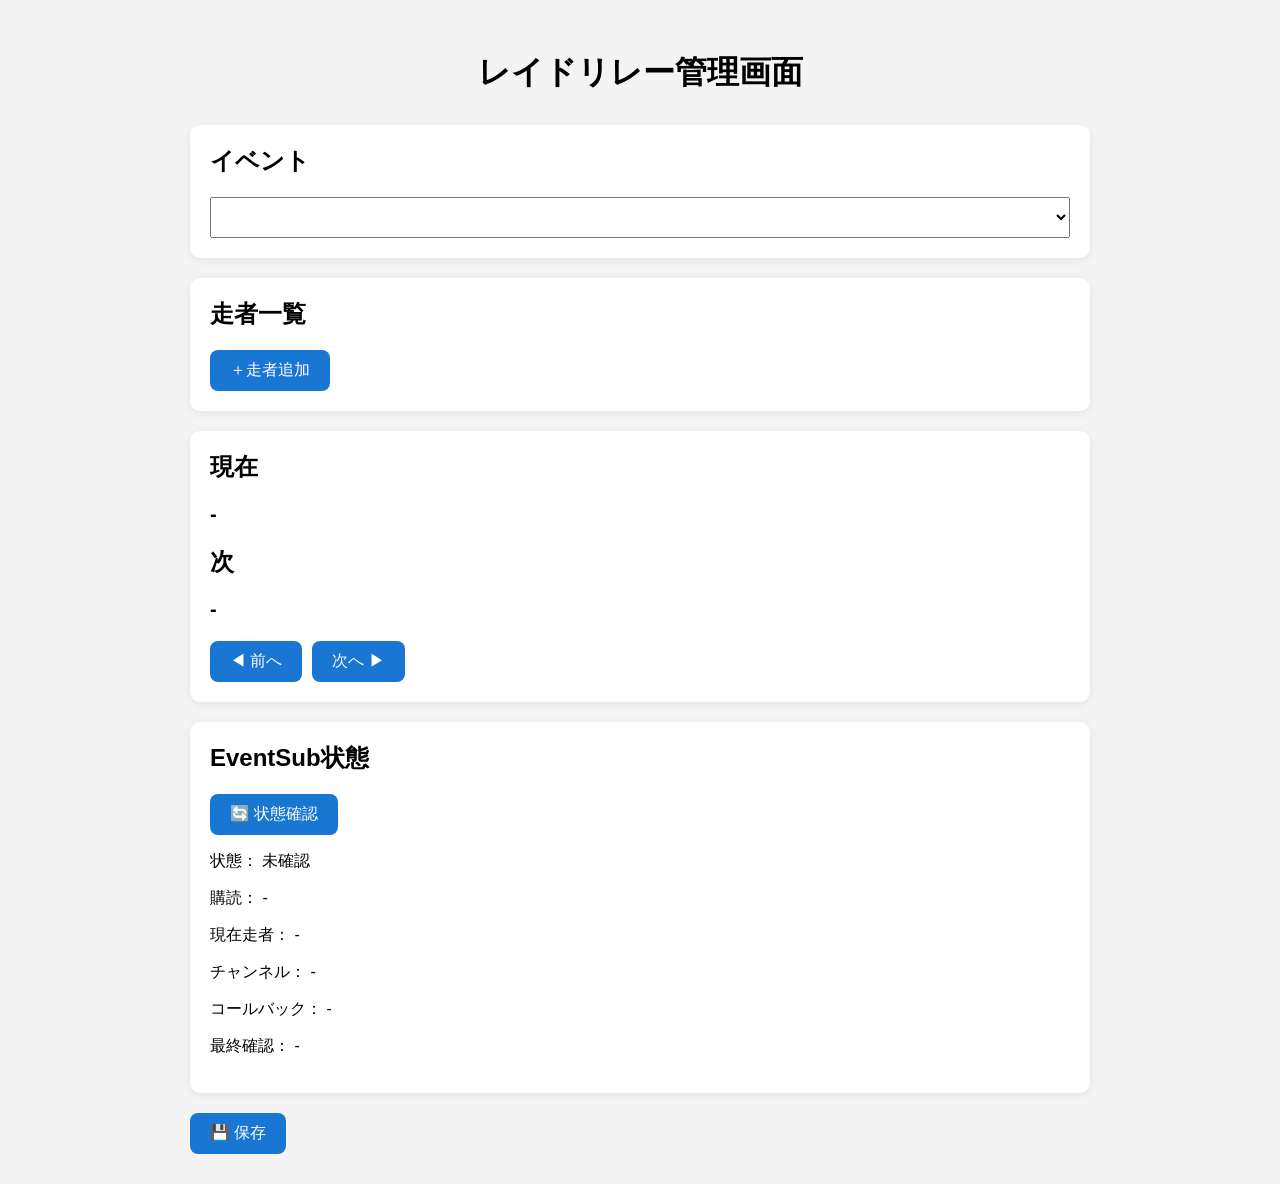
==== admin.html @ b4f37db7 "Update admin.html" ====
<!DOCTYPE html>
<html lang="ja">

<head>

<meta charset="UTF-8">
<meta name="viewport" content="width=device-width, initial-scale=1">

<title>レイドリレー管理画面</title>

<link rel="stylesheet" href="css/admin.css">

</head>

<body>

<div class="container">

<h1 id="eventTitle">レイドリレー管理画面</h1>

<div class="card">

<h2>イベント</h2>

<select id="eventSelect"></select>

</div>

<div class="card">

<h2>走者一覧</h2>

<div id="runnerList"></div>

<div class="buttons">

<button id="addRunnerButton" type="button">
＋走者追加
</button>

</div>

</div>

<div class="card">

<h2>現在</h2>

<p id="currentRunnerName">-</p>

<h2>次</h2>

<p id="nextRunnerName">-</p>

<div class="buttons">

<button id="previousButton" type="button">
◀ 前へ
</button>

<button id="advanceButton" type="button">
次へ ▶
</button>

</div>

</div>

<div class="card">

<h2>EventSub状態</h2>

<div class="buttons">

<button id="eventSubStatusButton" type="button">
🔄 状態確認
</button>

</div>

<div id="eventSubStatus">

<p>
状態：
<span id="eventSubSyncStatus">未確認</span>
</p>

<p>
購読：
<span id="eventSubSubscriptionStatus">-</span>
</p>

<p>
現在走者：
<span id="eventSubCurrentRunner">-</span>
</p>

<p>
チャンネル：
<span id="eventSubCurrentChannel">-</span>
</p>

<p>
コールバック：
<span id="eventSubCallback">-</span>
</p>

<p>
最終確認：
<span id="eventSubCheckedAt">-</span>
</p>

</div>

</div>

  
<div class="buttons">

<button id="saveButton" type="button">
💾 保存
</button>

</div>

</div>

<script src="js/admin.js?v=20260802-1"></script>

</body>

</html>
---- css/admin.css ----
*{
    box-sizing:border-box;
}

body{
    margin:0;
    padding:30px;
    background:#f4f4f4;
    font-family:-apple-system,BlinkMacSystemFont,"Segoe UI",sans-serif;
}

.container{
    max-width:900px;
    margin:auto;
}

h1{
    text-align:center;
    margin-bottom:30px;
}

.card{
    background:#fff;
    border-radius:10px;
    padding:20px;
    margin-bottom:20px;
    box-shadow:0 2px 8px rgba(0,0,0,.08);
}

h2{
    margin-top:0;
}

select{
    width:100%;
    padding:10px;
    font-size:16px;
}

.runnerRow{
    display:flex;
    align-items:center;
    gap:10px;
    margin-bottom:10px;
}

.runnerRow input[type="radio"]{
    width:20px;
}

.runnerName{
    flex:1;
    padding:8px;
}

.runnerChannel{
    flex:1;
    padding:8px;
}

.buttons{
    margin-top:20px;
    display:flex;
    gap:10px;
}

button{
    padding:10px 20px;
    font-size:16px;
    cursor:pointer;
    border:none;
    border-radius:8px;
    background:#1976d2;
    color:white;
}

button:hover{
    background:#1565c0;
}

#currentRunnerName,
#nextRunnerName{
    font-size:20px;
    font-weight:bold;
}

.statusOk {
    color: #16803a;
    font-weight: bold;
}

.statusWarning {
    color: #b26a00;
    font-weight: bold;
}

.statusError {
    color: #c62828;
    font-weight: bold;
}

#eventSubCallback {
    overflow-wrap: anywhere;
    word-break: break-word;
}
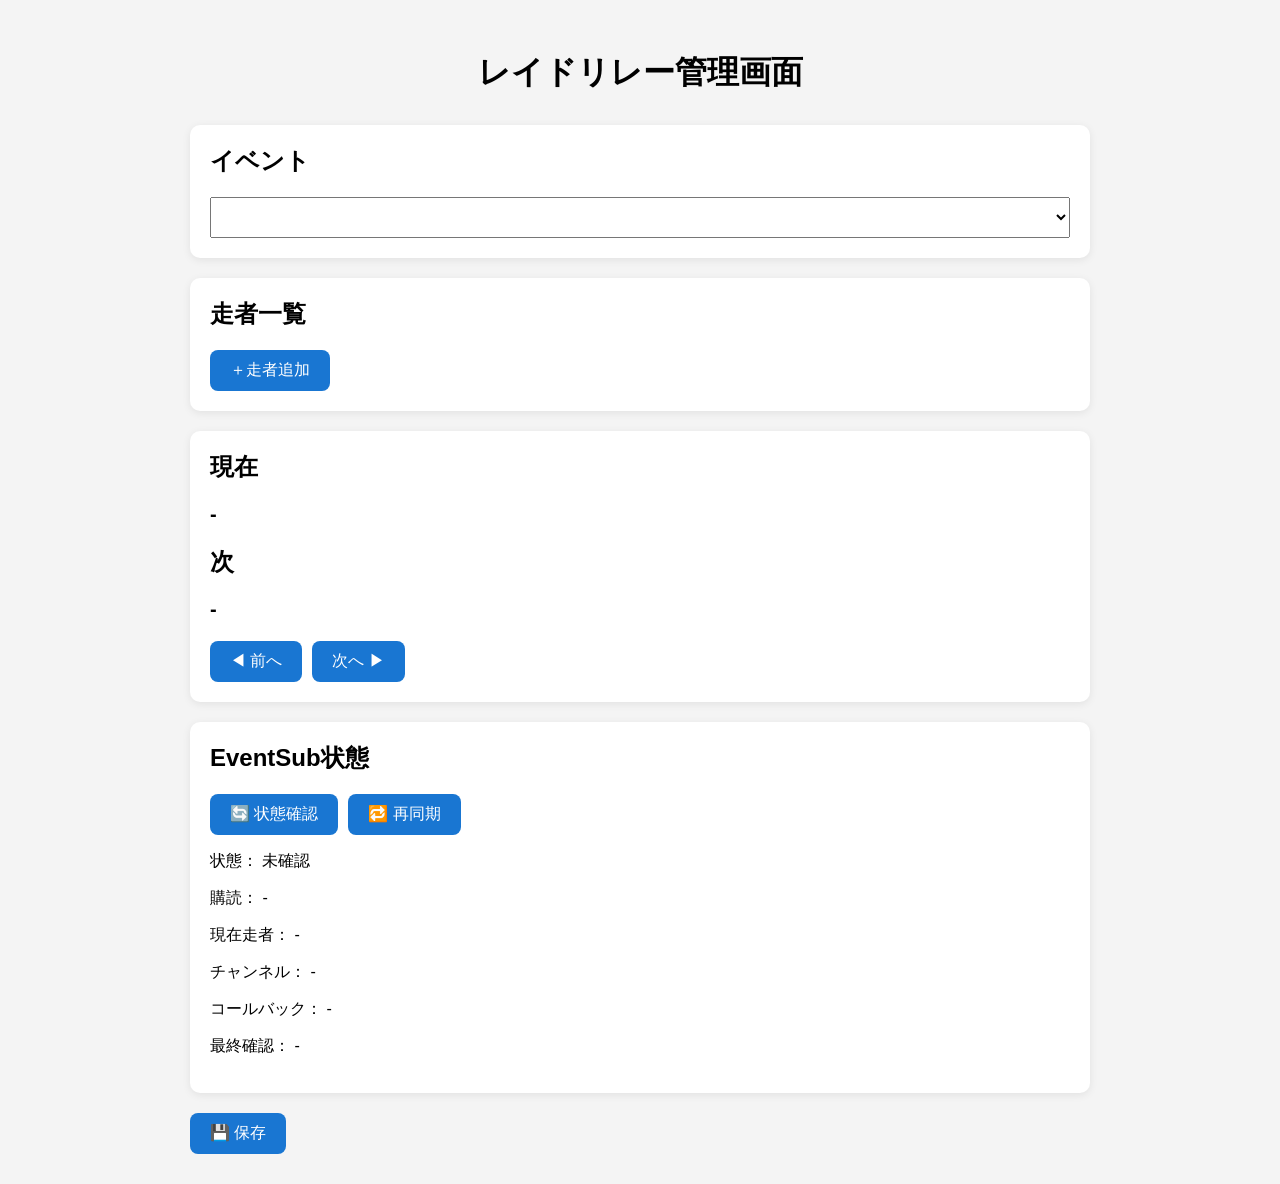
==== commit a4e51c64: "Update admin.html" ====
--- a/admin.html
+++ b/admin.html
@@ -76,6 +76,10 @@
 🔄 状態確認
 </button>
 
+<button id="eventSubSyncButton" type="button">
+🔁 再同期
+</button>
+
 </div>
 
 <div id="eventSubStatus">
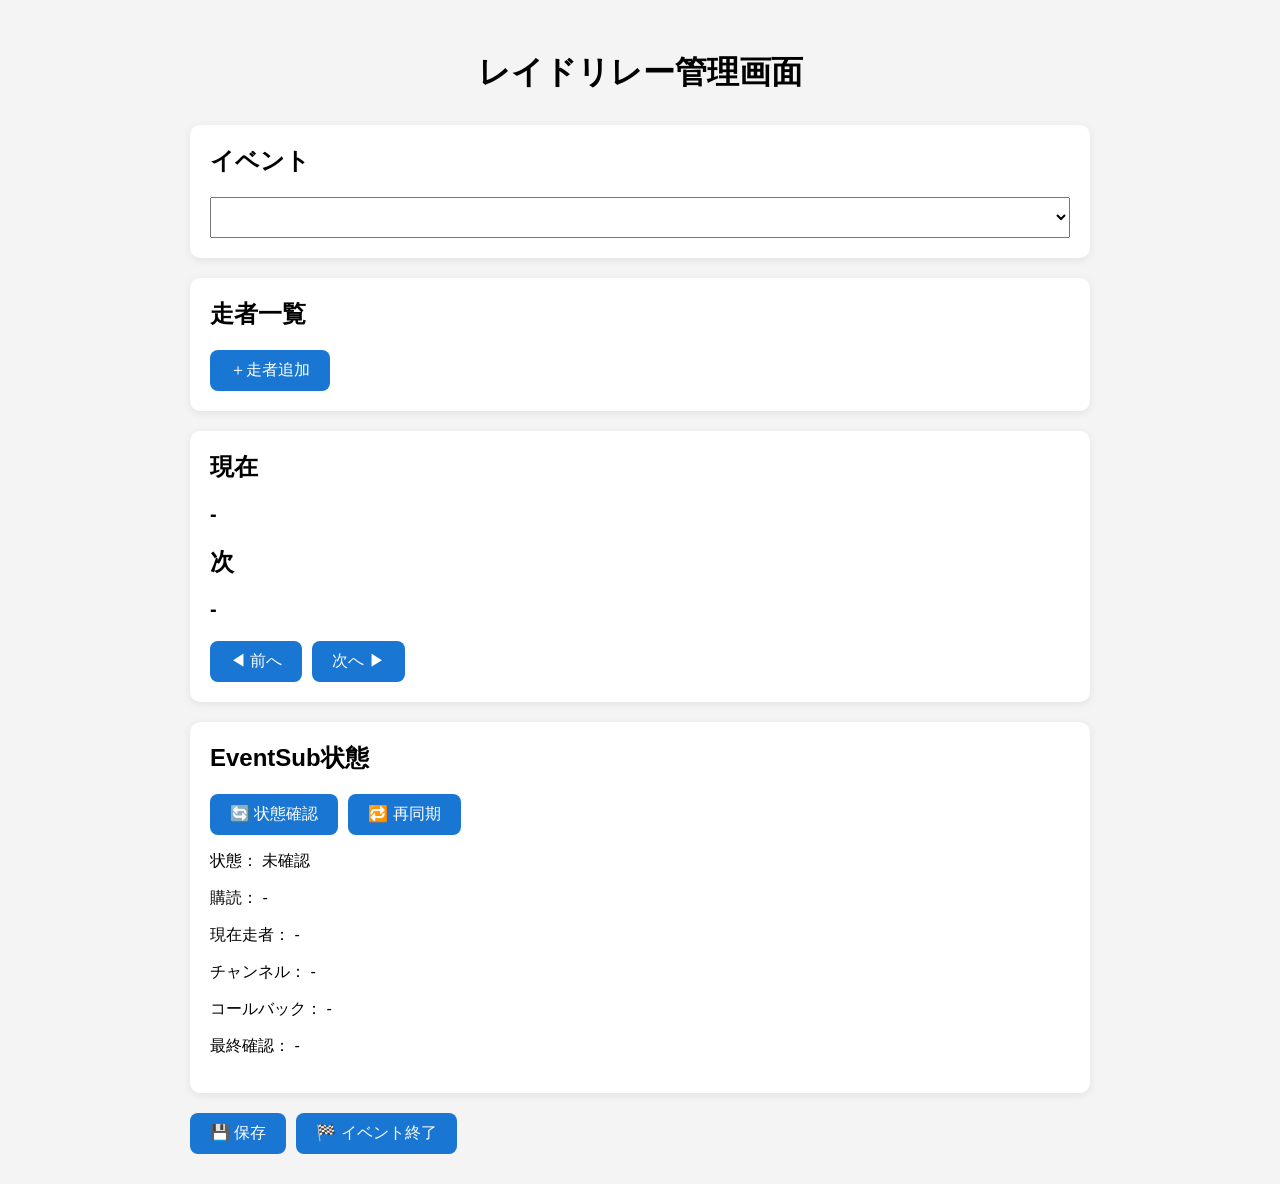
==== commit a30d6ec9: "Update admin.html" ====
--- a/admin.html
+++ b/admin.html
@@ -125,6 +125,10 @@
 💾 保存
 </button>
 
+<button id="endEventButton" type="button">
+🏁 イベント終了
+</button>
+
 </div>
 
 </div>
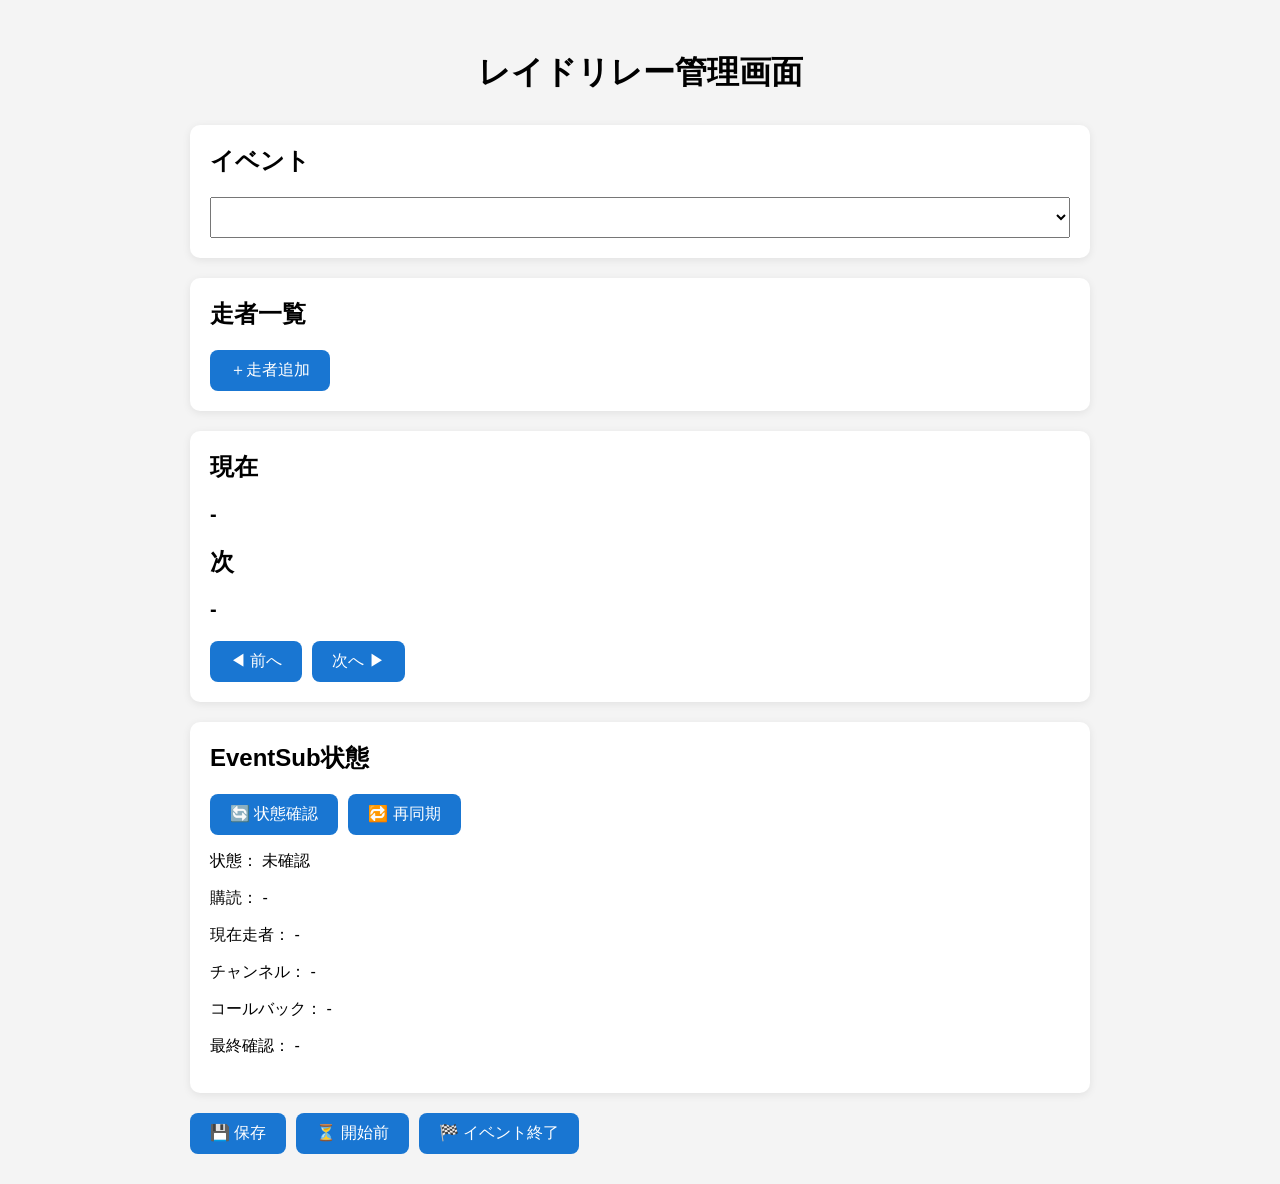
==== commit cd6cd520: "Update admin.html" ====
--- a/admin.html
+++ b/admin.html
@@ -125,6 +125,10 @@
 💾 保存
 </button>
 
+<button id="scheduledEventButton" type="button">
+⏳ 開始前
+</button>
+
 <button id="endEventButton" type="button">
 🏁 イベント終了
 </button>
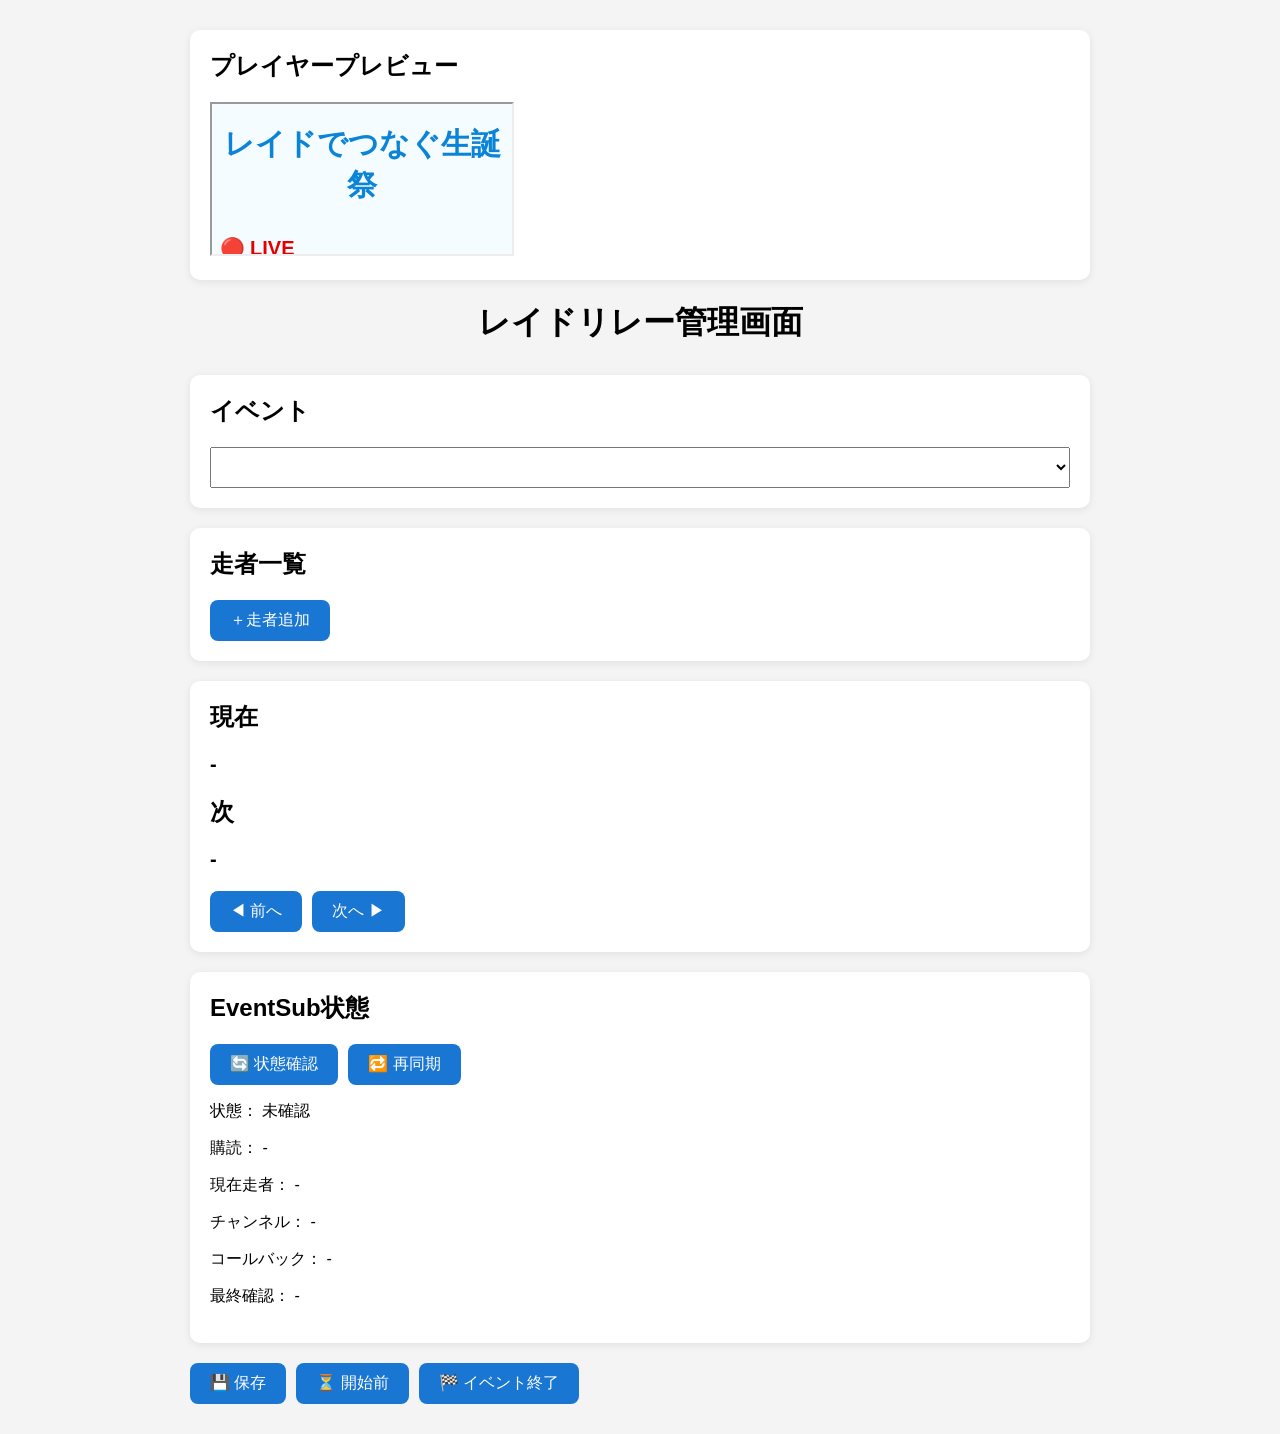
==== commit 0ba5ad49: "Update admin.html" ====
--- a/admin.html
+++ b/admin.html
@@ -15,6 +15,27 @@
 <body>
 
 <div class="container">
+
+<!-- ========================================
+     プレイヤープレビュー
+======================================== -->
+
+<div class="card previewCard">
+
+    <h2>プレイヤープレビュー</h2>
+
+    <div class="playerPreviewWrapper">
+
+        <iframe
+            id="playerPreview"
+            src="https://ragna-ria.github.io/raid-relay/"
+            title="レイドリレープレイヤープレビュー"
+            loading="eager"
+        ></iframe>
+
+    </div>
+
+</div>
 
 <h1 id="eventTitle">レイドリレー管理画面</h1>
 
@@ -137,7 +158,7 @@
 
 </div>
 
-<script src="js/admin.js?v=20260802-1"></script>
+<script src="js/admin.js?v=20260803-4"></script>
 
 </body>
 
--- a/css/admin.css
+++ b/css/admin.css
@@ -1,105 +1,297 @@
-*{
-    box-sizing:border-box;
-}
-
-body{
-    margin:0;
-    padding:30px;
-    background:#f4f4f4;
-    font-family:-apple-system,BlinkMacSystemFont,"Segoe UI",sans-serif;
-}
-
-.container{
-    max-width:900px;
-    margin:auto;
-}
-
-h1{
-    text-align:center;
-    margin-bottom:30px;
-}
-
-.card{
-    background:#fff;
-    border-radius:10px;
-    padding:20px;
-    margin-bottom:20px;
-    box-shadow:0 2px 8px rgba(0,0,0,.08);
-}
-
-h2{
-    margin-top:0;
-}
-
-select{
-    width:100%;
-    padding:10px;
-    font-size:16px;
-}
-
-.runnerRow{
-    display:flex;
-    align-items:center;
-    gap:10px;
-    margin-bottom:10px;
-}
-
-.runnerRow input[type="radio"]{
-    width:20px;
-}
-
-.runnerName{
-    flex:1;
-    padding:8px;
-}
-
-.runnerChannel{
-    flex:1;
-    padding:8px;
-}
-
-.buttons{
-    margin-top:20px;
-    display:flex;
-    gap:10px;
-}
-
-button{
-    padding:10px 20px;
-    font-size:16px;
-    cursor:pointer;
-    border:none;
-    border-radius:8px;
-    background:#1976d2;
-    color:white;
-}
-
-button:hover{
-    background:#1565c0;
-}
+/*
+========================================
+Raid Relay Admin
+管理画面スタイル
+========================================
+*/
+
+
+/* ========================================
+   全体設定
+======================================== */
+
+* {
+    box-sizing: border-box;
+}
+
+body {
+    margin: 0;
+    padding: 30px;
+
+    background: #f4f4f4;
+
+    font-family:
+        -apple-system,
+        BlinkMacSystemFont,
+        "Segoe UI",
+        sans-serif;
+}
+
+.container {
+    max-width: 900px;
+    margin: auto;
+}
+
+
+/* ========================================
+   見出し
+======================================== */
+
+h1 {
+    text-align: center;
+    margin-bottom: 30px;
+}
+
+h2 {
+    margin-top: 0;
+}
+
+
+/* ========================================
+   カード
+======================================== */
+
+.card {
+    background: #ffffff;
+
+    border-radius: 10px;
+
+    padding: 20px;
+    margin-bottom: 20px;
+
+    box-shadow:
+        0 2px 8px
+        rgba(0, 0, 0, 0.08);
+}
+
+
+/* ========================================
+   イベント選択
+======================================== */
+
+select {
+    width: 100%;
+
+    padding: 10px;
+
+    font-size: 16px;
+}
+
+
+/* ========================================
+   走者一覧
+======================================== */
+
+.runnerRow {
+    display: flex;
+
+    align-items: center;
+
+    gap: 10px;
+
+    margin-bottom: 10px;
+}
+
+
+/* ========================================
+   走者番号
+======================================== */
+
+.runnerNumber {
+    min-width: 28px;
+
+    text-align: right;
+
+    font-weight: bold;
+
+    color: #555555;
+}
+
+
+/* ========================================
+   現在走者ラジオボタン
+======================================== */
+
+.runnerRow input[type="radio"] {
+    width: 20px;
+}
+
+
+/* ========================================
+   走者名
+======================================== */
+
+.runnerName {
+    flex: 1;
+
+    padding: 8px;
+}
+
+
+/* ========================================
+   Twitchチャンネル
+======================================== */
+
+.runnerChannel {
+    flex: 1;
+
+    padding: 8px;
+}
+
+
+/* ========================================
+   現在走者の行
+======================================== */
+
+.currentRunnerRow {
+    background: #e8f8ff;
+
+    border-color: #69e0ff;
+
+    border-radius: 6px;
+}
+
+
+/* ========================================
+   通常ボタン
+======================================== */
+
+button {
+    padding: 10px 20px;
+
+    font-size: 16px;
+
+    cursor: pointer;
+
+    border: none;
+    border-radius: 8px;
+
+    background: #1976d2;
+    color: #ffffff;
+}
+
+
+/* 通常ボタンにマウスを乗せた時 */
+
+button:hover {
+    opacity: 0.9;
+}
+
+
+/* ========================================
+   ボタン配置
+======================================== */
+
+.buttons {
+    margin-top: 20px;
+
+    display: flex;
+
+    gap: 10px;
+}
+
+
+/* ========================================
+   走者操作ボタン
+   ⬆️ / ⬇️ / 🗑️
+======================================== */
+
+.moveRunnerButton,
+.deleteRunnerButton {
+    width: 40px;
+    height: 36px;
+
+    min-width: 40px;
+
+    padding: 0;
+
+    display: inline-flex;
+
+    justify-content: center;
+    align-items: center;
+
+    font-size: 16px;
+
+    background: #f3f8fb;
+    color: #333333;
+
+    border: 1px solid #cbdde7;
+    border-radius: 6px;
+
+    cursor: pointer;
+}
+
+
+/* 走者操作ボタンにマウスを乗せた時 */
+
+.moveRunnerButton:hover:not(:disabled),
+.deleteRunnerButton:hover {
+    background: #e5f4fa;
+
+    border-color: #69e0ff;
+
+    opacity: 1;
+}
+
+
+/* 上下移動できない時 */
+
+.moveRunnerButton:disabled {
+    opacity: 0.3;
+
+    cursor: default;
+}
+
+
+/* ========================================
+   現在・次の走者表示
+======================================== */
 
 #currentRunnerName,
-#nextRunnerName{
-    font-size:20px;
-    font-weight:bold;
-}
+#nextRunnerName {
+    font-size: 20px;
+
+    font-weight: bold;
+}
+
+
+/* ========================================
+   EventSub ステータス
+======================================== */
+
+/* 正常 */
 
 .statusOk {
     color: #16803a;
-    font-weight: bold;
-}
+
+    font-weight: bold;
+}
+
+
+/* 注意 */
 
 .statusWarning {
     color: #b26a00;
-    font-weight: bold;
-}
+
+    font-weight: bold;
+}
+
+
+/* エラー */
 
 .statusError {
     color: #c62828;
-    font-weight: bold;
-}
+
+    font-weight: bold;
+}
+
+
+/* ========================================
+   EventSub Callback URL
+======================================== */
 
 #eventSubCallback {
     overflow-wrap: anywhere;
+
     word-break: break-word;
 }
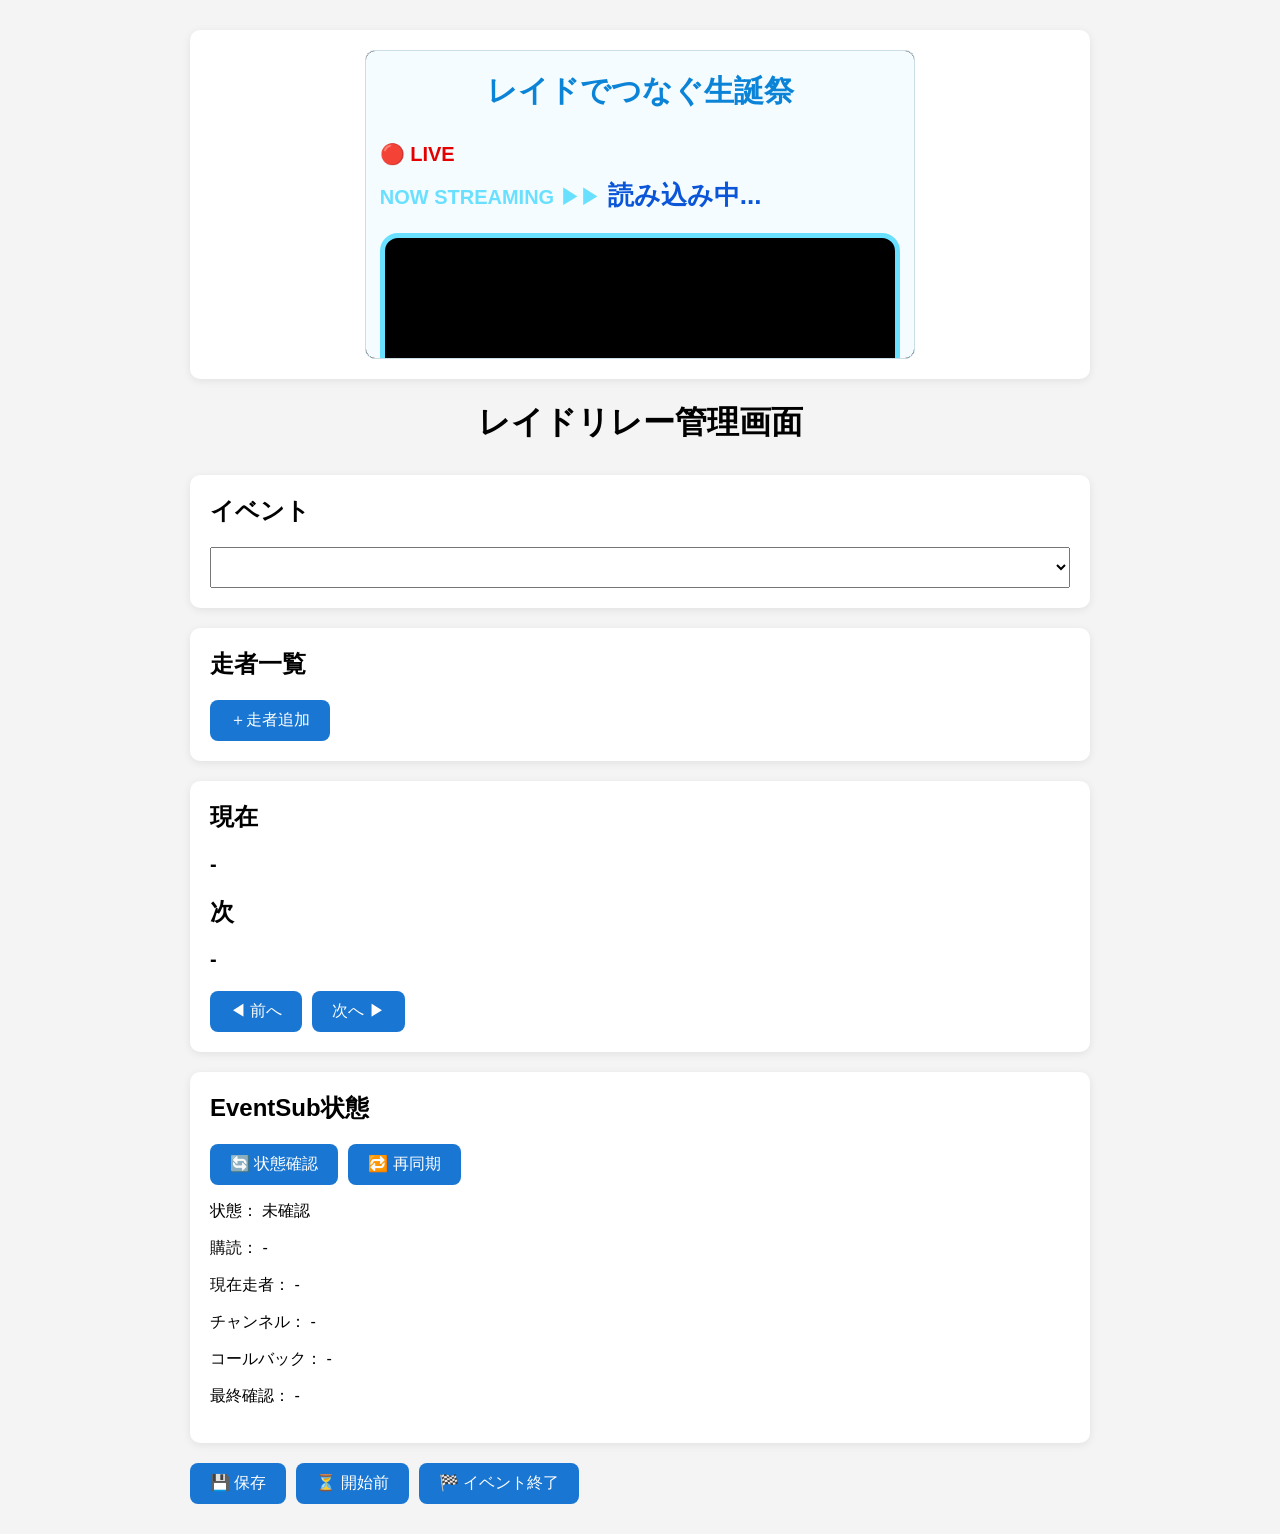
==== commit ee0c7684: "Update admin.html" ====
--- a/admin.html
+++ b/admin.html
@@ -21,8 +21,6 @@
 ======================================== -->
 
 <div class="card previewCard">
-
-    <h2>プレイヤープレビュー</h2>
 
     <div class="playerPreviewWrapper">
 
--- a/css/admin.css
+++ b/css/admin.css
@@ -295,3 +295,30 @@
 
     word-break: break-word;
 }
+
+
+/* ========================================
+   プレイヤープレビュー
+======================================== */
+
+.previewCard {
+    text-align: center;
+}
+
+.playerPreviewWrapper {
+    width: min(550px, 100%);
+
+    margin: 0 auto;
+}
+
+#playerPreview {
+    display: block;
+
+    width: 100%;
+    aspect-ratio: 16 / 9;
+
+    border: 1px solid #cbdde7;
+    border-radius: 10px;
+
+    background: #000000;
+}
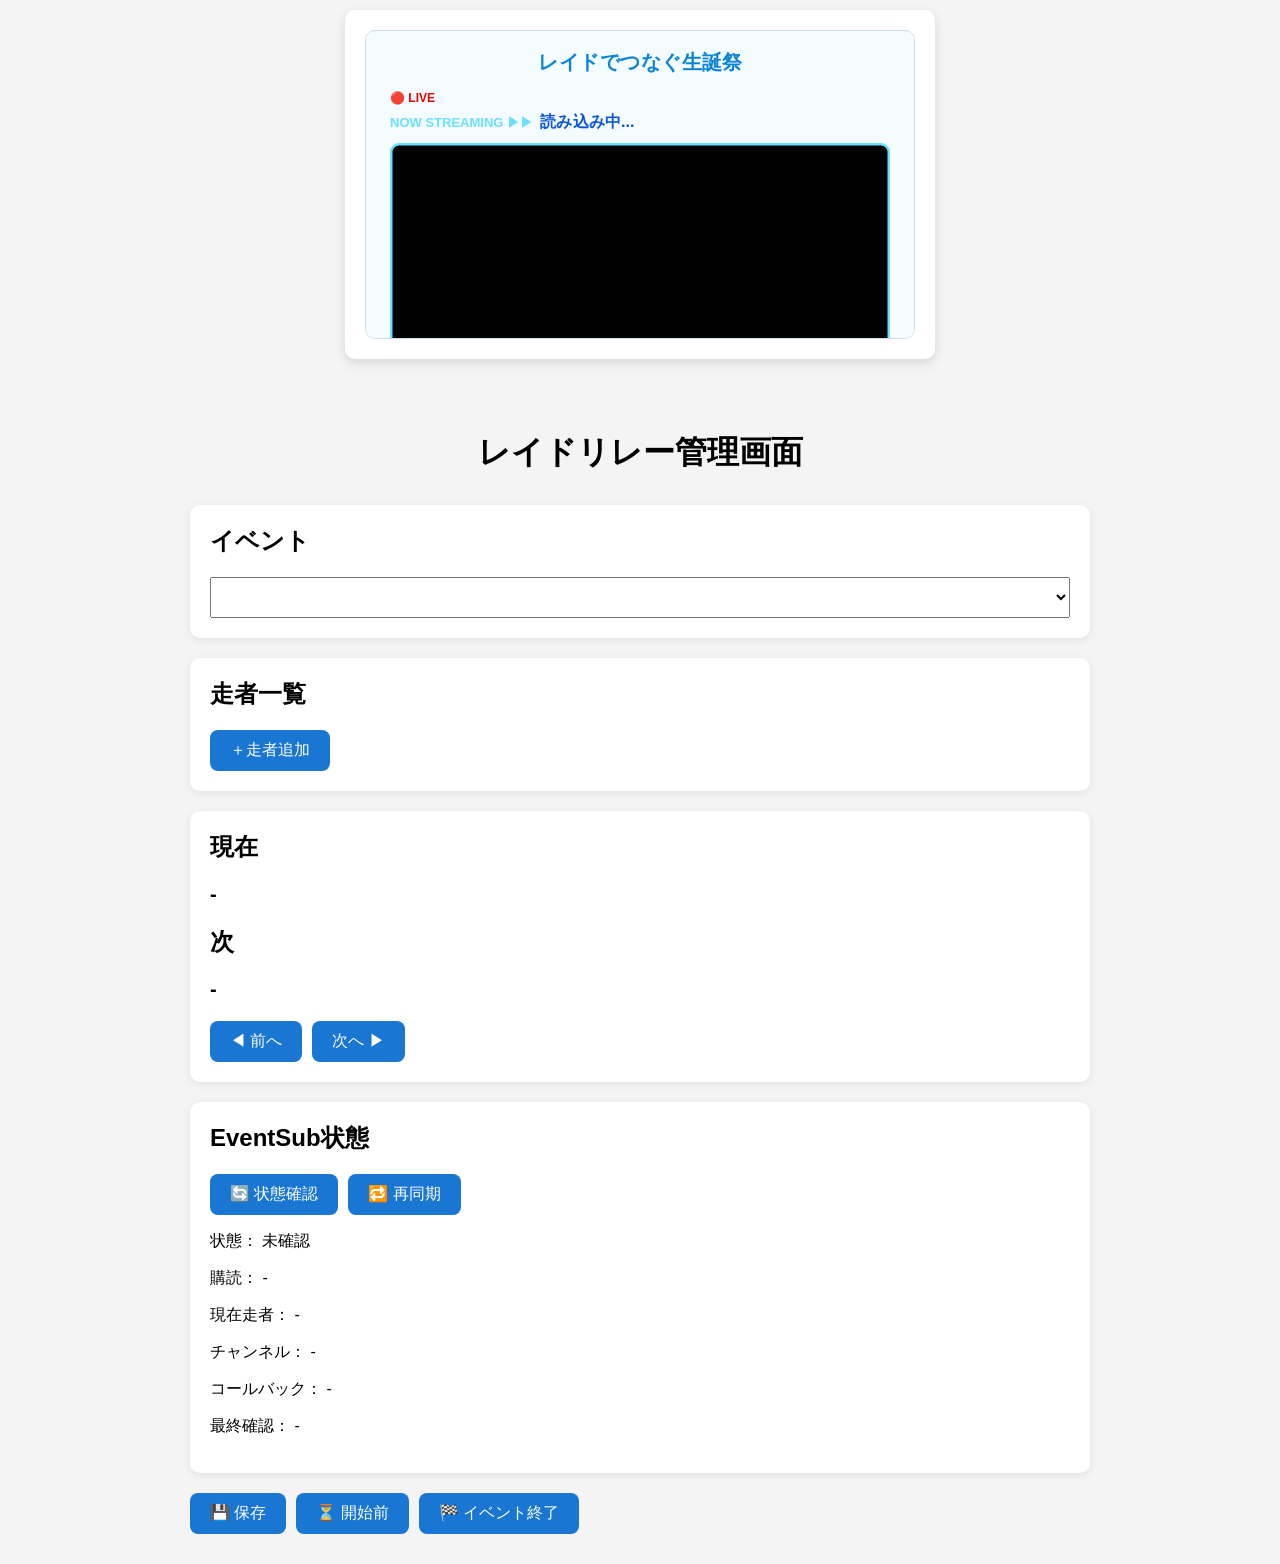
==== commit b983c8f3: "Update admin.html" ====
--- a/admin.html
+++ b/admin.html
@@ -20,16 +20,20 @@
      プレイヤープレビュー
 ======================================== -->
 
-<div class="card previewCard">
+<div class="previewFixedArea">
 
-    <div class="playerPreviewWrapper">
+    <div class="card previewCard">
 
-        <iframe
-            id="playerPreview"
-            src="https://ragna-ria.github.io/raid-relay/"
-            title="レイドリレープレイヤープレビュー"
-            loading="eager"
-        ></iframe>
+        <div class="playerPreviewWrapper">
+
+            <iframe
+                id="playerPreview"
+                src="https://ragna-ria.github.io/raid-relay/"
+                title="レイドリレープレイヤープレビュー"
+                loading="eager"
+            ></iframe>
+
+        </div>
 
     </div>
 
--- a/css/admin.css
+++ b/css/admin.css
@@ -29,7 +29,10 @@
 
 .container {
     max-width: 900px;
+
     margin: auto;
+
+    padding-top: 380px;
 }
 
 
@@ -302,23 +305,48 @@
 ======================================== */
 
 .previewCard {
+    position: fixed;
+
+    top: 10px;
+    left: 50%;
+
+    transform: translateX(-50%);
+
+    z-index: 1000;
+
+    width: min(590px, 95%);
+
     text-align: center;
+
+    background: #ffffff;
+
+    box-shadow:
+        0 4px 12px
+        rgba(0, 0, 0, 0.12);
 }
 
 .playerPreviewWrapper {
     width: min(550px, 100%);
+    aspect-ratio: 16 / 9;
 
     margin: 0 auto;
+
+    overflow: hidden;
+
+    border: 1px solid #cbdde7;
+    border-radius: 10px;
+
+    background: #ffffff;
 }
 
 #playerPreview {
     display: block;
 
-    width: 100%;
-    aspect-ratio: 16 / 9;
-
-    border: 1px solid #cbdde7;
-    border-radius: 10px;
-
-    background: #000000;
-}
+    width: 200%;
+    height: 200%;
+
+    border: none;
+
+    transform: scale(0.5);
+    transform-origin: top left;
+}
